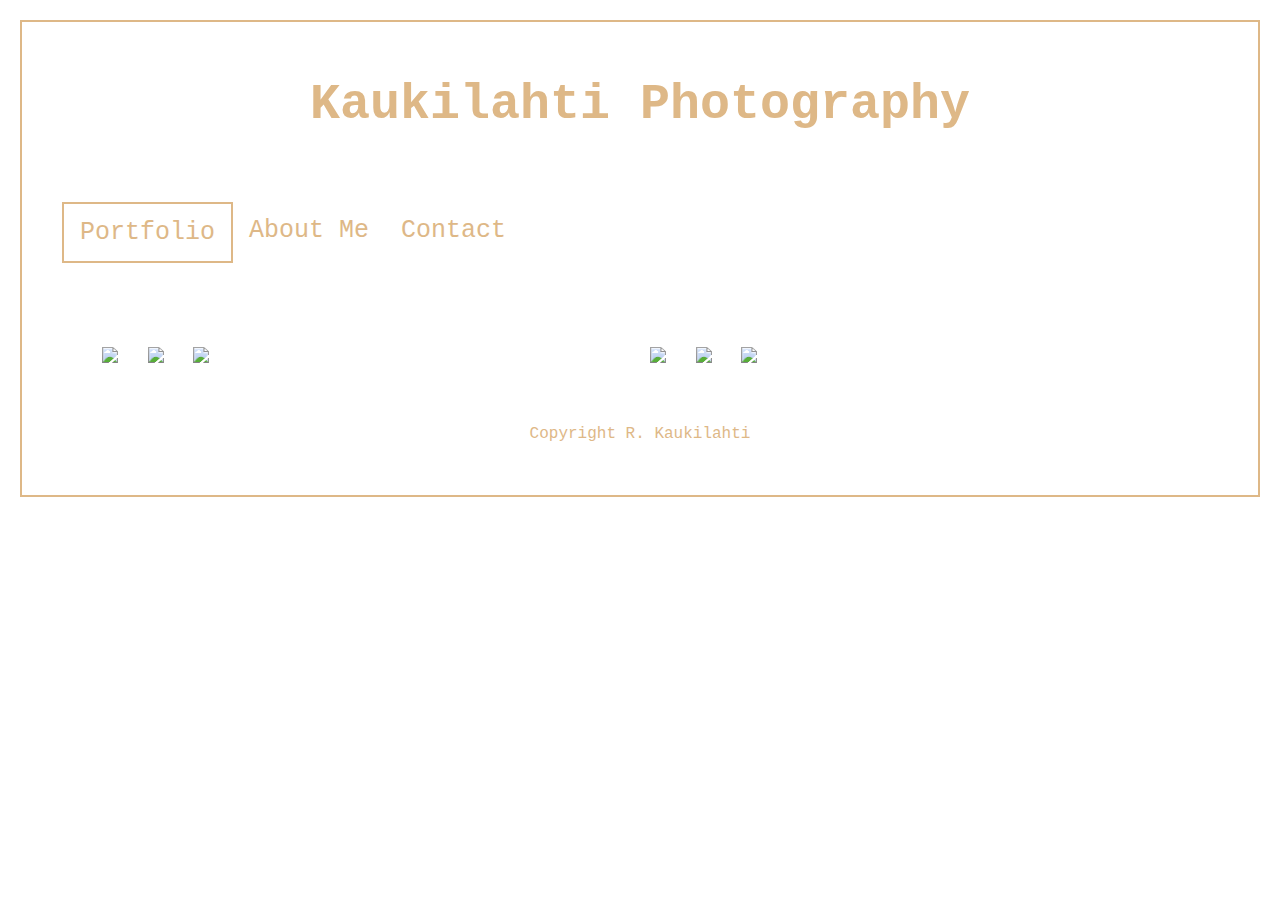
==== index.html @ d4d98cd8 "Add files via upload" ====
<!DOCTYPE html>
<html>
<head>
    <title> Kaukilahti Photography</title>
    <link rel="stylesheet" href="style.css">

</head>

<body>
<header>
    <h1>Kaukilahti Photography</h1>
    <br>
    <br>
    <div class="topnav">
        <a class="active" href="HTML5 -standardi.html">Portfolio</a>
        <a href="About.html">About Me</a>
        <a href="Contact.html">Contact</a>
</div>
<br>
<br>
<br>
</header>
 <section>
    <div class="row">
        <div class="column">
        <img src="sabesh-photography-5Yyt-mMIInc-unsplash.jpg">
        <img src="anita-austvika-MC3tgbre8Fo-unsplash.jpg">
        <img src="liana-mikah-po-1sfWYJrM-unsplash (2).jpg">
        </div>
        <div class="column">
            <img src="polina-kuzovkova-8j4G3WY_pF4-unsplash.jpg">
            <img src="boglarka-salamon-qcOxfbrgQDw-unsplash.jpg">
            <img src="jonathan-borba-JnWxlvh-FNo-unsplash.jpg">
        </div>
        </div>
 </section>
<br>
<br>
<footer>
        <p>Copyright R. Kaukilahti</p>
</footer>

</body>


</html>
---- style.css ----
body{
    border: 2px;
    border-style: solid;
    color:burlywood;
    padding: 20px;
    margin: 20px;
    font-family: 'Courier New', Courier, monospace;
    max-width: 100%;
}


header{
    margin: 20px;
}

header h1{
    font-size: 50px;
    text-align:center;
    color: burlywood;
}

/* Add a black background color to the top navigation */
.topnav {
    background-color: white;
    overflow: hidden;
   
  }
  
  /* Style the links inside the navigation bar */
  .topnav a {
    float: left;
    color: burlywood;
    text-align: center;
    padding: 14px 16px;
    text-decoration: none;
    font-size: 25px;
  }
  
  /* Change the color of links on hover */
  .topnav a:hover {
    background-color: white;
    color: burlywood;
    text-decoration: underline;
  }
  
  /* Add a color to the active/current link */
  .topnav a.active {
    border: 2px;
    border-style: solid;
    color: burlywood;
    background-color: white;
    text-decoration: none;
  }
.row h2{
    color: burlywood;
    padding-left: 30px;
}
   /* Create two equal columns that sits next to each other */
.lead {
    font-size: 35px; 
    text-align:center;
    margin: 30px;
}   
.column {
    flex: 25%;
    max-width: 50%;
    padding: 4 4px;
  }
  
.column img {
    margin: 10px;
    vertical-align: middle;
    width: 90%;
    column-gap: 20px;
    justify-content: space-between;
  }
.column2{
    max-width: 55%;
    font-size: 20px;
    padding: 5px;
}  
.column2 img{
    margin:100px;
    max-width: 60%;
    padding: 0;
    margin-right: 20px;
    justify-content: space-between;
    
}

.column3{
    font-size: 20px;
    padding: 30px;
    
    
}

.row {
        display: flex;
        flex-wrap: wrap;
       padding: 0 50px;
     }
.content{
    font-size: 30px;
    text-align: center;
}
.afterwords{
    padding:20px;
    font-size: 20px;
}
.signature{
text-align: center;
font-size: 20px;
}
    /* Responsive layout - makes a two column-layout instead of four columns */
@media screen and (max-width: 500px) {
    .column {
      flex: 50%;
      max-width: 90%;
    }
    .column2{
        flex: 50%;
        max-width:70%;
    }
}
footer{
        background-color: white;
        padding: 0px;
        margin: 0px;
        block-size: 50px;
        text-align: center;
    }
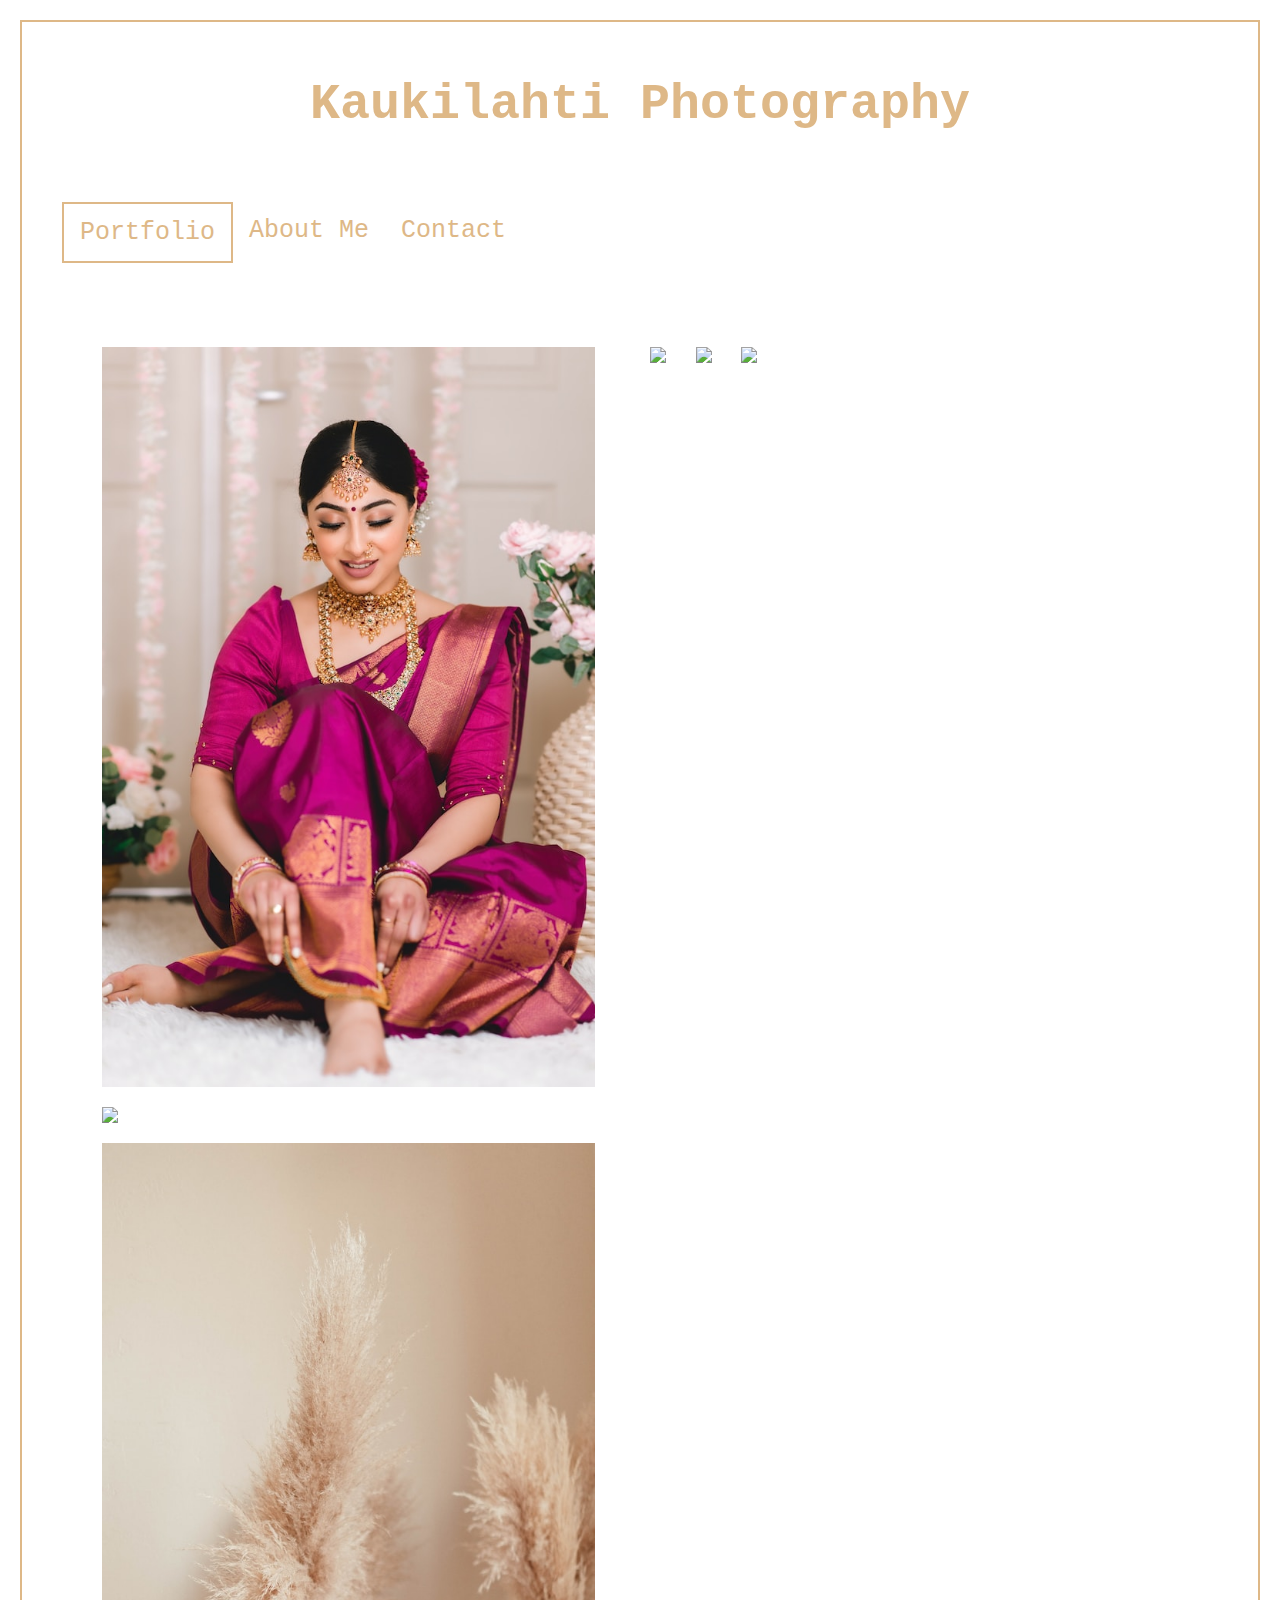
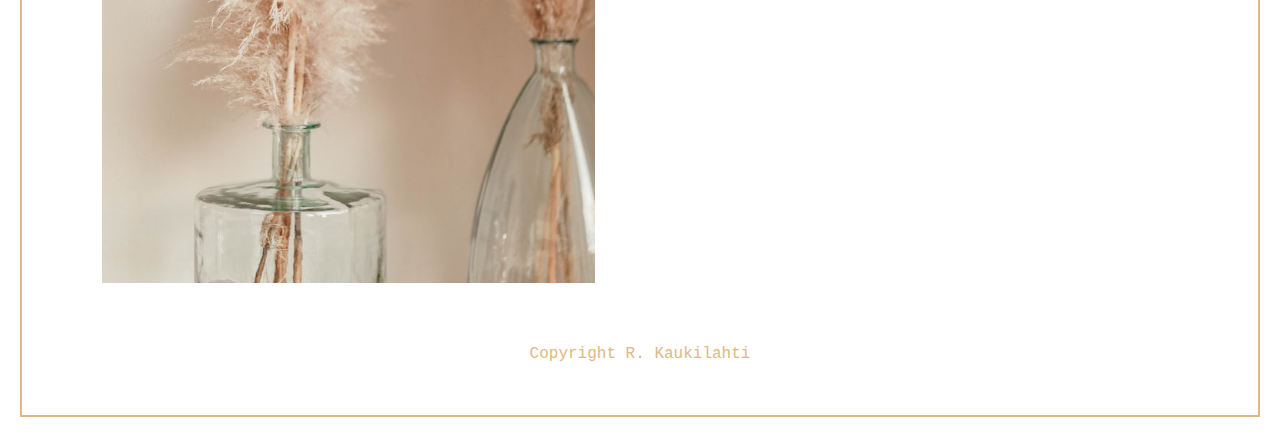
==== commit f08ae763: "Update index.html" ====
--- a/index.html
+++ b/index.html
@@ -23,14 +23,14 @@
  <section>
     <div class="row">
         <div class="column">
-        <img src="sabesh-photography-5Yyt-mMIInc-unsplash.jpg">
-        <img src="anita-austvika-MC3tgbre8Fo-unsplash.jpg">
-        <img src="liana-mikah-po-1sfWYJrM-unsplash (2).jpg">
+        <img src= "sabesh-photography-5Yyt-mMIInc-unsplash.jpg">
+        <img src= "Portfoliosivusto/kuva2.jpg">
+        <img src= "liana-mikah-po-1sfWYJrM-unsplash (2).jpg">
         </div>
         <div class="column">
-            <img src="polina-kuzovkova-8j4G3WY_pF4-unsplash.jpg">
-            <img src="boglarka-salamon-qcOxfbrgQDw-unsplash.jpg">
-            <img src="jonathan-borba-JnWxlvh-FNo-unsplash.jpg">
+            <img src= "Portfoliosivusto/polina-kuzovkova-8j4G3WY_pF4-unsplash.jpg">
+            <img src= "Portfoliosivusto/boglarka-salamon-qcOxfbrgQDw-unsplash.jpg">
+            <img src= "Portfoliosivusto/jonathan-borba-JnWxlvh-FNo-unsplash.jpg">
         </div>
         </div>
  </section>
@@ -43,4 +43,4 @@
 </body>
 
 
-</html>+</html>
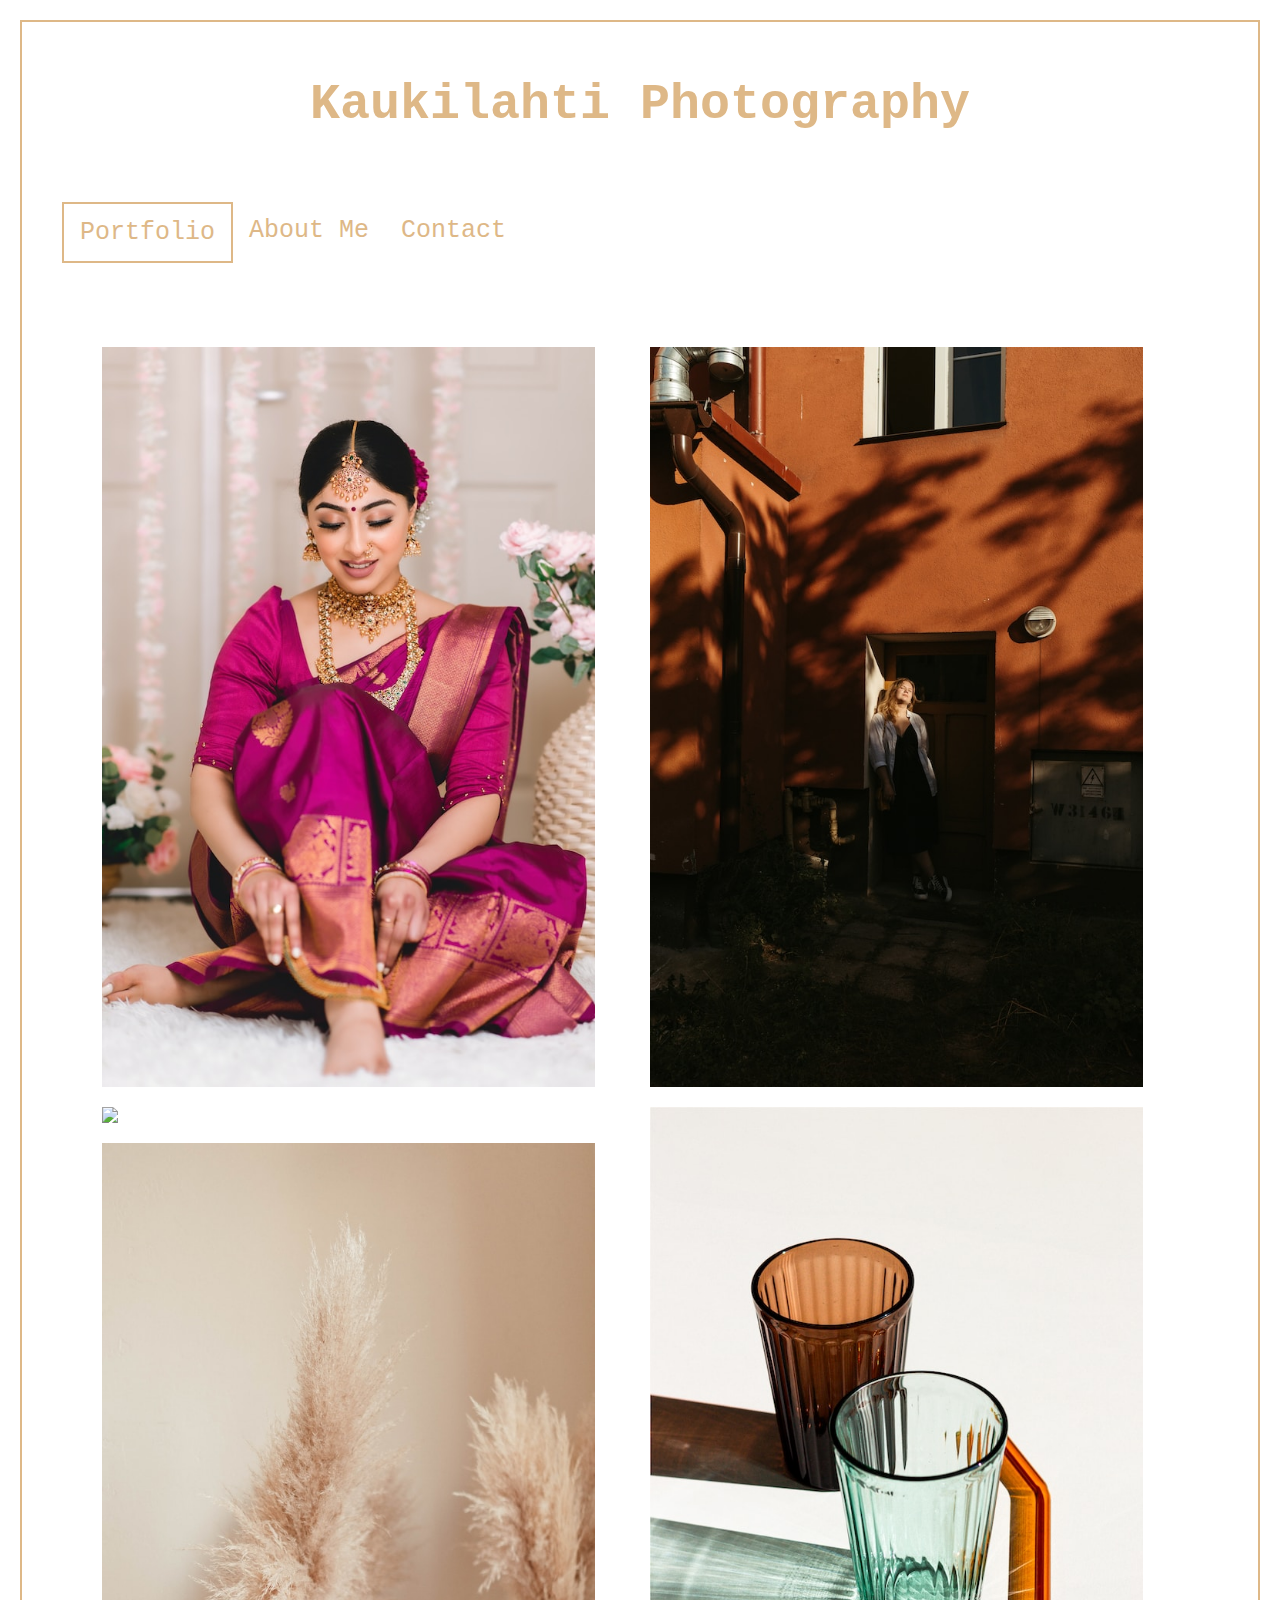
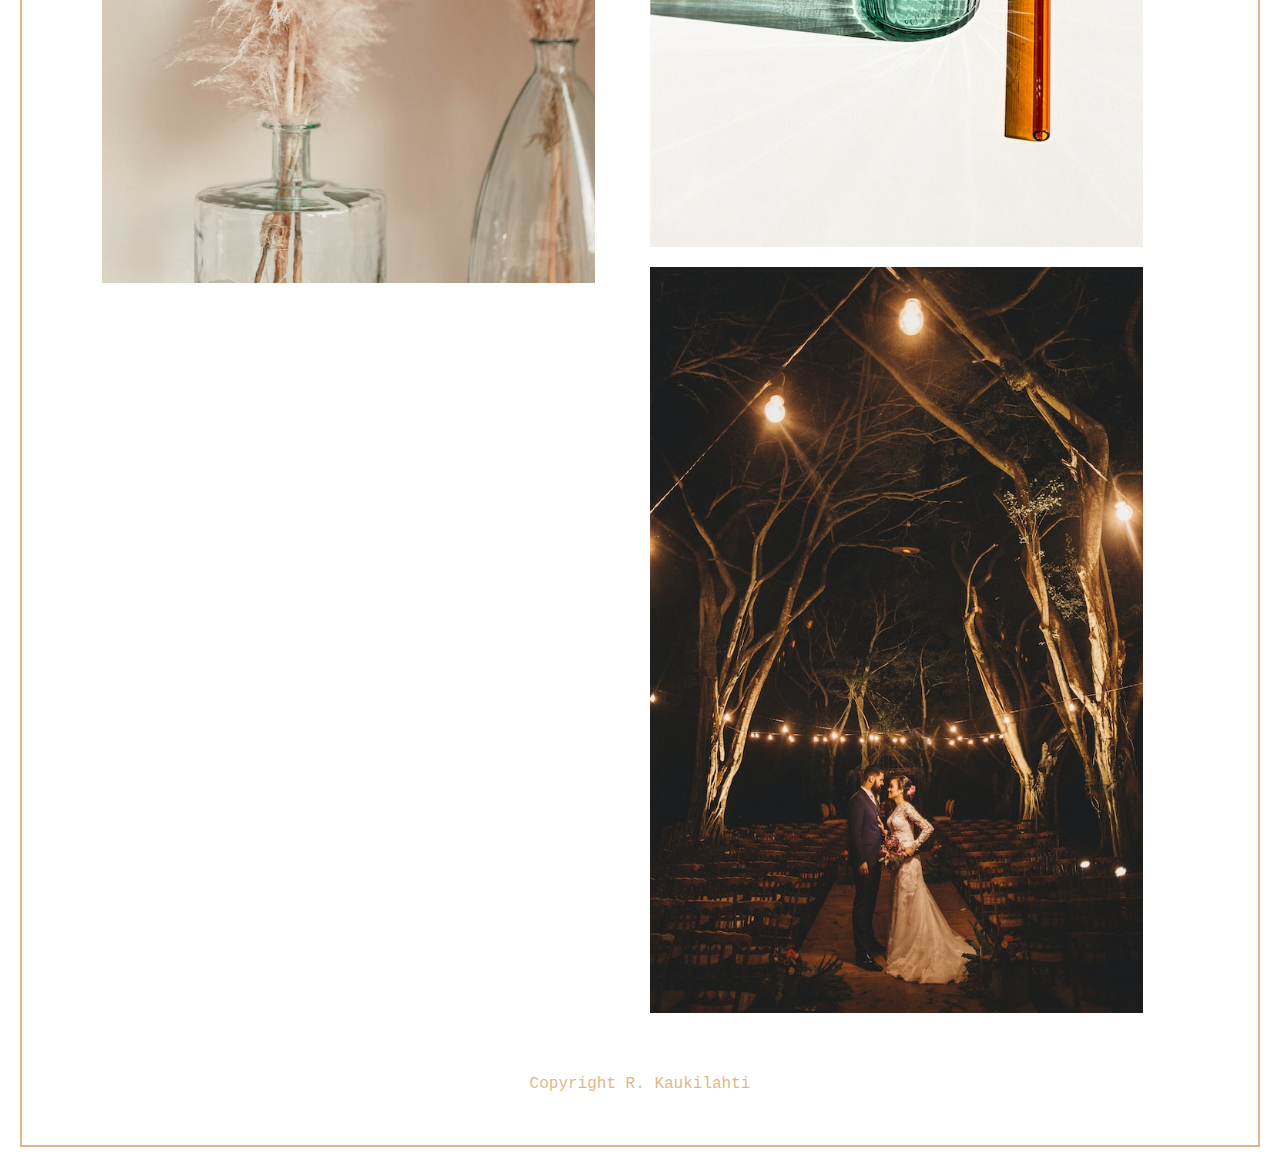
==== commit 889dd1c0: "Update index.html" ====
--- a/index.html
+++ b/index.html
@@ -28,9 +28,9 @@
         <img src= "liana-mikah-po-1sfWYJrM-unsplash (2).jpg">
         </div>
         <div class="column">
-            <img src= "Portfoliosivusto/polina-kuzovkova-8j4G3WY_pF4-unsplash.jpg">
-            <img src= "Portfoliosivusto/boglarka-salamon-qcOxfbrgQDw-unsplash.jpg">
-            <img src= "Portfoliosivusto/jonathan-borba-JnWxlvh-FNo-unsplash.jpg">
+            <img src= "polina-kuzovkova-8j4G3WY_pF4-unsplash.jpg">
+            <img src= "boglarka-salamon-qcOxfbrgQDw-unsplash.jpg">
+            <img src= "jonathan-borba-JnWxlvh-FNo-unsplash.jpg">
         </div>
         </div>
  </section>
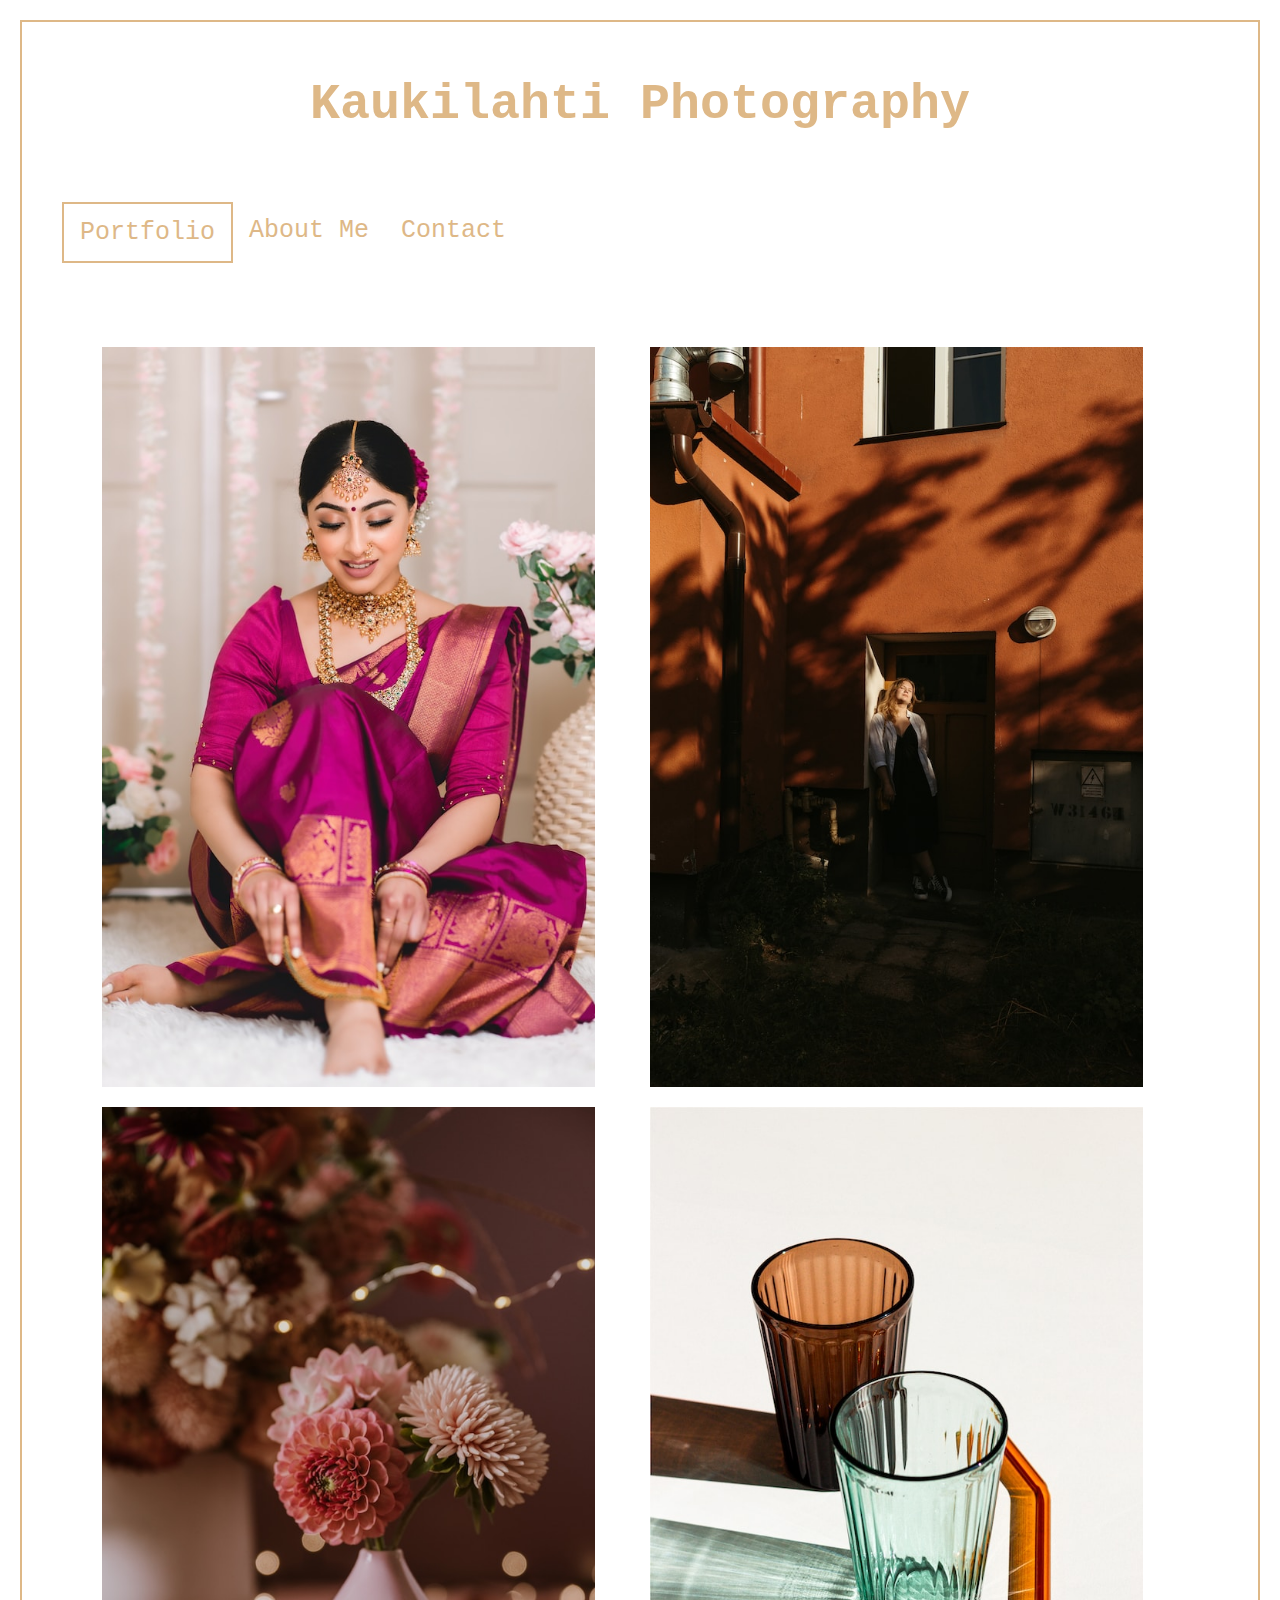
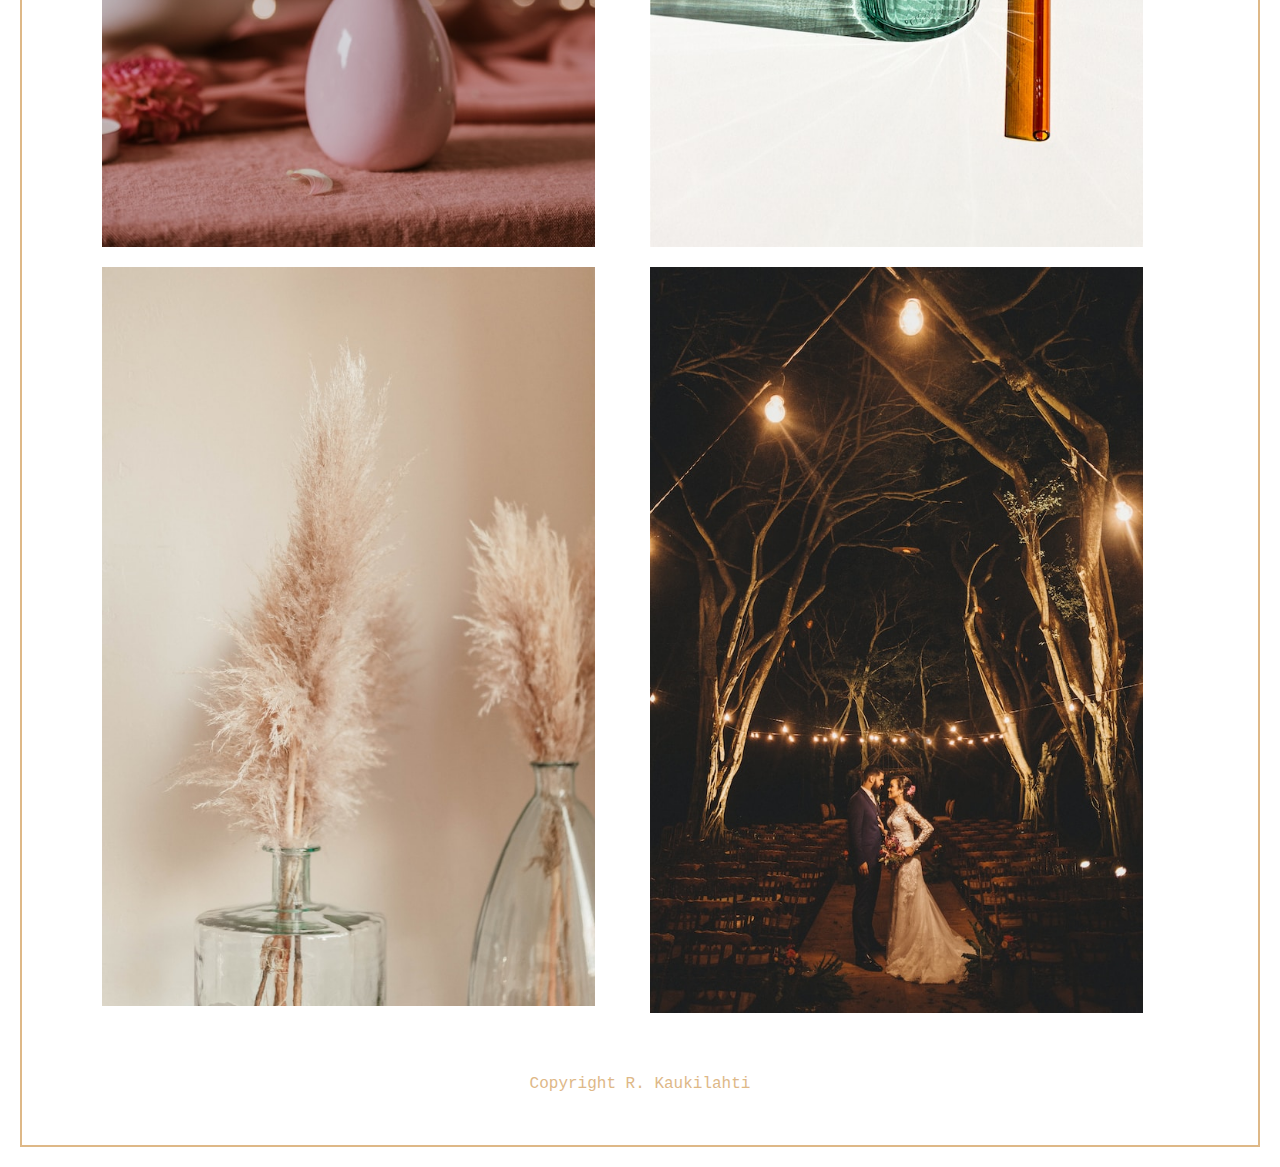
==== commit 84755cab: "Update index.html" ====
--- a/index.html
+++ b/index.html
@@ -24,7 +24,7 @@
     <div class="row">
         <div class="column">
         <img src= "sabesh-photography-5Yyt-mMIInc-unsplash.jpg">
-        <img src= "Portfoliosivusto/kuva2.jpg">
+        <img src= "anita-austvika-MC3tgbre8Fo-unsplash.jpg">
         <img src= "liana-mikah-po-1sfWYJrM-unsplash (2).jpg">
         </div>
         <div class="column">
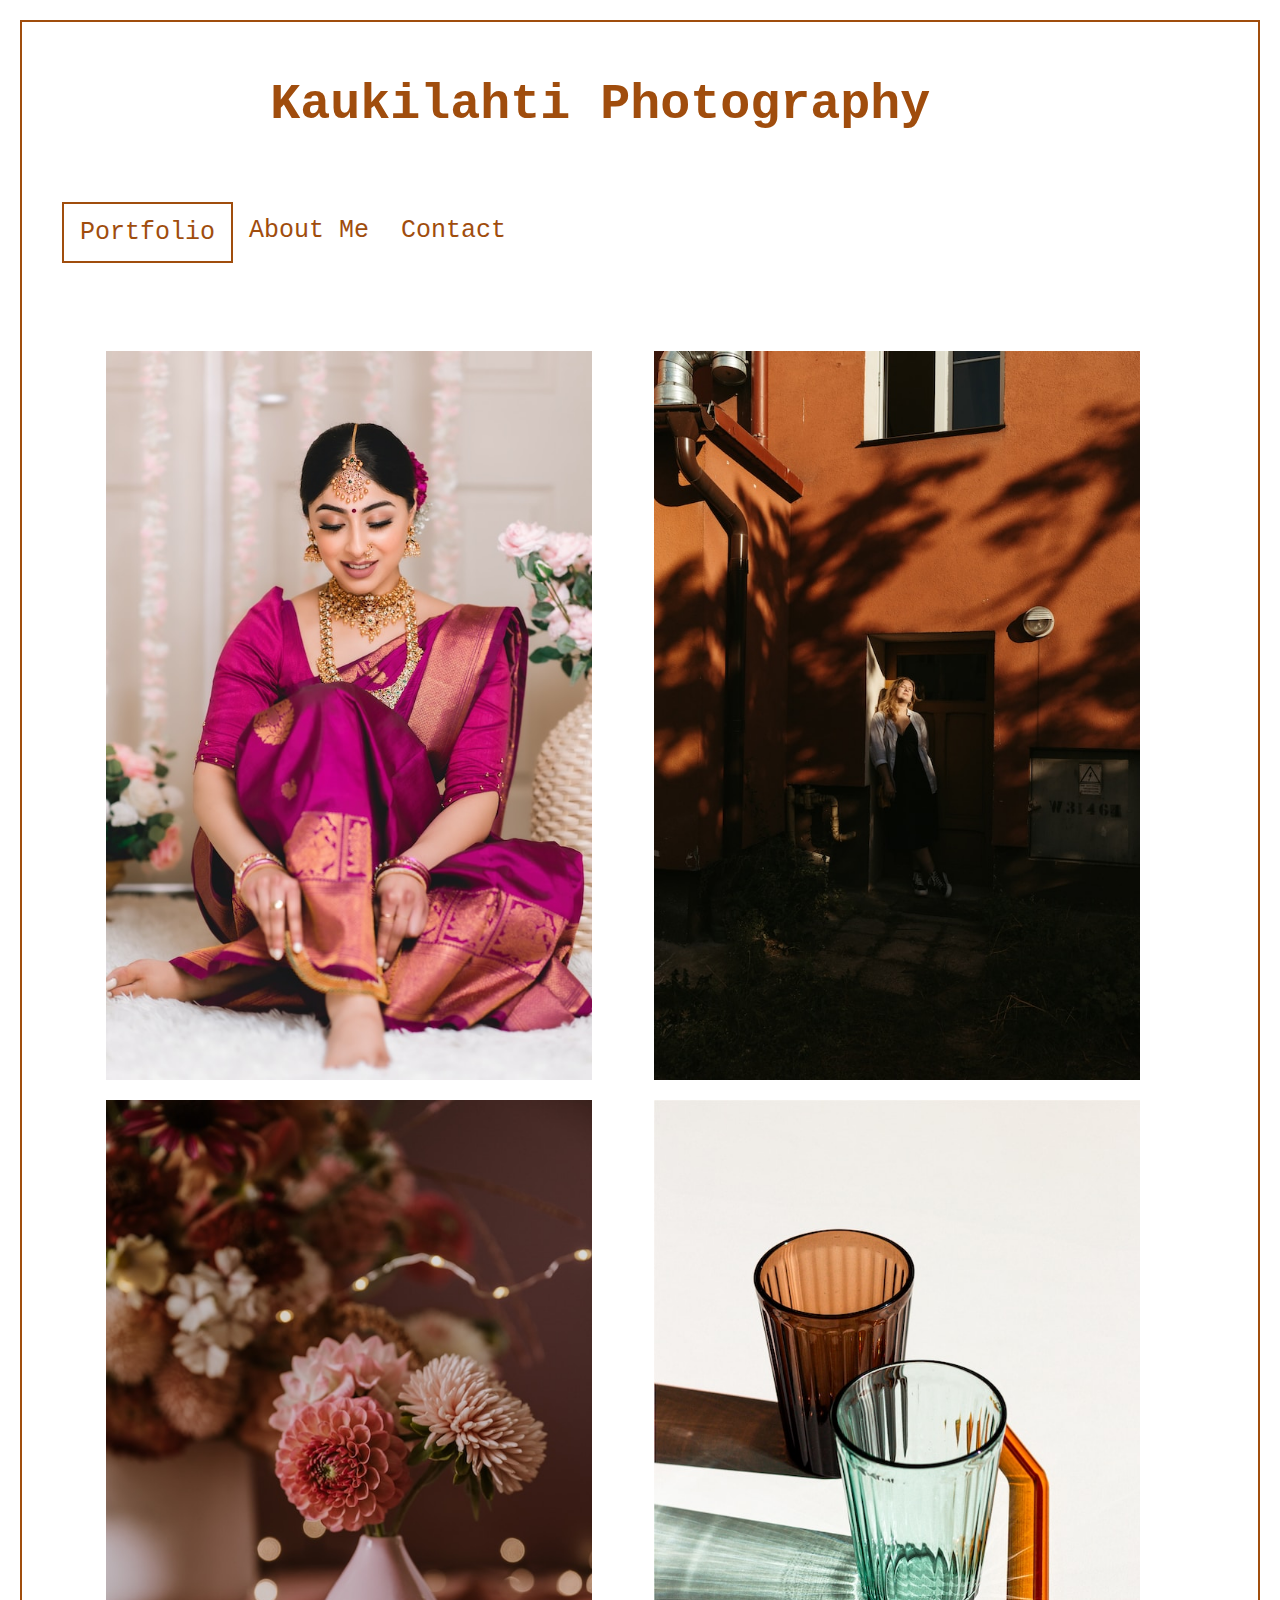
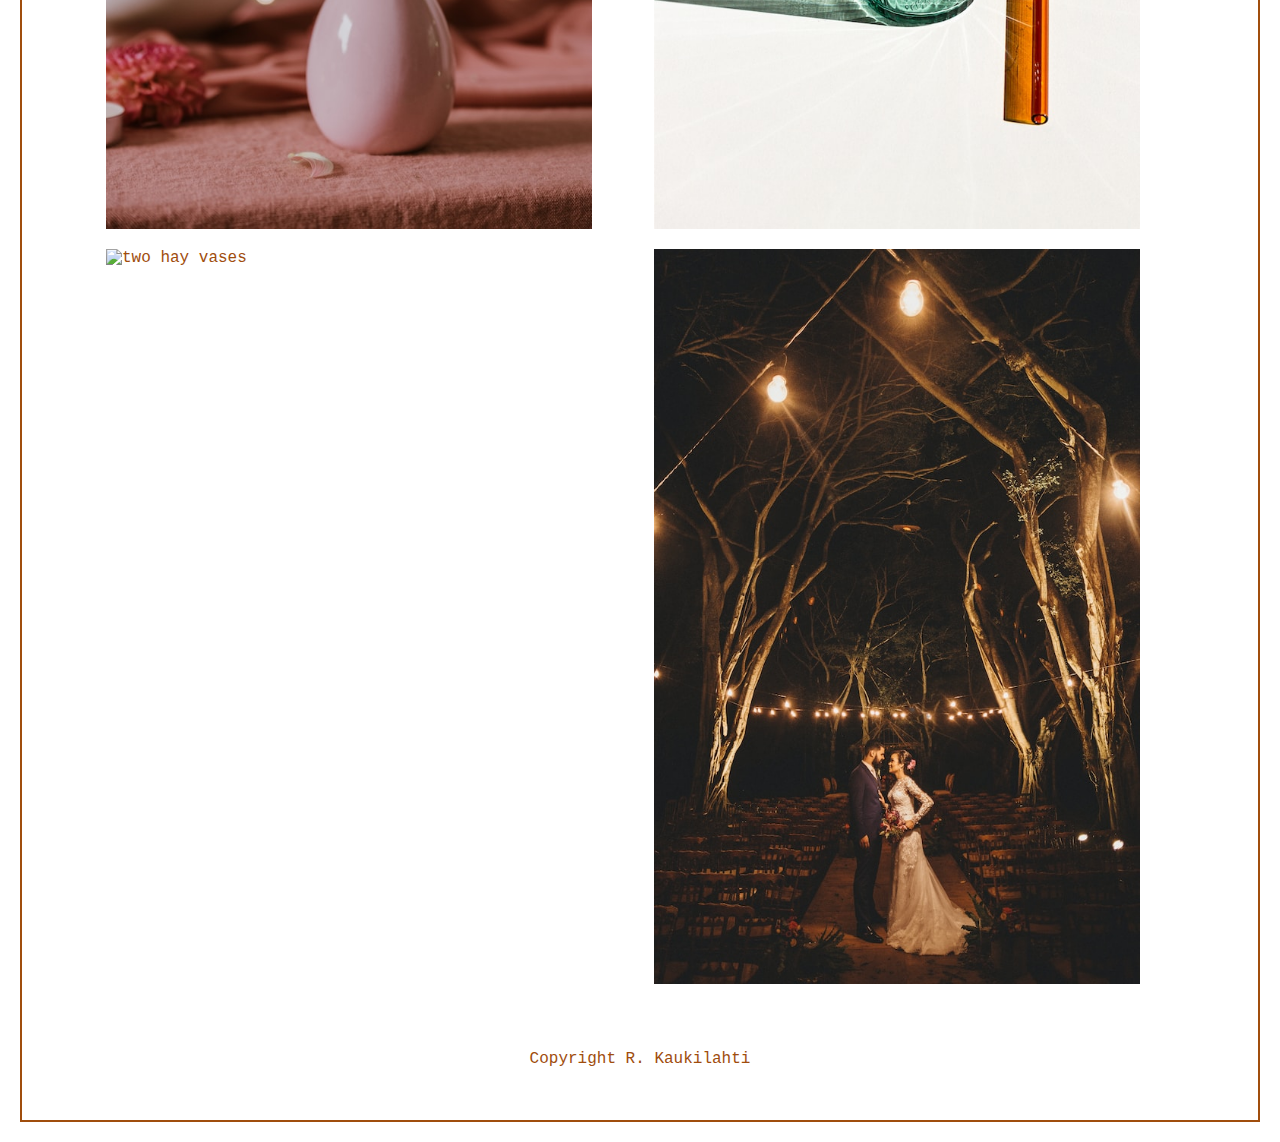
==== commit dd061094: "Update index.html" ====
--- a/index.html
+++ b/index.html
@@ -1,5 +1,5 @@
 <!DOCTYPE html>
-<html>
+<html lang="en">
 <head>
     <title> Kaukilahti Photography</title>
     <link rel="stylesheet" href="style.css">
@@ -12,7 +12,7 @@
     <br>
     <br>
     <div class="topnav">
-        <a class="active" href="HTML5 -standardi.html">Portfolio</a>
+        <a class="active" href="HTML5-standardi.html">Portfolio</a>
         <a href="About.html">About Me</a>
         <a href="Contact.html">Contact</a>
 </div>
@@ -23,14 +23,14 @@
  <section>
     <div class="row">
         <div class="column">
-        <img src= "sabesh-photography-5Yyt-mMIInc-unsplash.jpg">
-        <img src= "anita-austvika-MC3tgbre8Fo-unsplash.jpg">
-        <img src= "liana-mikah-po-1sfWYJrM-unsplash (2).jpg">
+        <img src= "sabesh-photography-5Yyt-mMIInc-unsplash.jpg" alt= "indian woman in sari">
+        <img src= "anita-austvika-MC3tgbre8Fo-unsplash.jpg" alt="flower vase on a table">
+        <img src= "liana-mikah-po-1sfWYJrM-unsplash(2).jpg" alt="two hay vases">
         </div>
         <div class="column">
-            <img src= "polina-kuzovkova-8j4G3WY_pF4-unsplash.jpg">
-            <img src= "boglarka-salamon-qcOxfbrgQDw-unsplash.jpg">
-            <img src= "jonathan-borba-JnWxlvh-FNo-unsplash.jpg">
+            <img src= "polina-kuzovkova-8j4G3WY_pF4-unsplash.jpg" alt="woman in front of building">
+            <img src= "boglarka-salamon-qcOxfbrgQDw-unsplash.jpg" alt="two drinking glasses and a straw">
+            <img src= "jonathan-borba-JnWxlvh-FNo-unsplash.jpg" alt="wedding portrait in a dark">
         </div>
         </div>
  </section>
--- a/style.css
+++ b/style.css
@@ -1,22 +1,24 @@
 body{
     border: 2px;
     border-style: solid;
-    color:burlywood;
+    color: #a04d0d;
     padding: 20px;
     margin: 20px;
     font-family: 'Courier New', Courier, monospace;
-    max-width: 100%;
+    max-width: 95%;
 }
 
 
 header{
     margin: 20px;
+    max-width: 90%;
+    text-align:center;
 }
 
 header h1{
     font-size: 50px;
     text-align:center;
-    color: burlywood;
+    color: #a04d0d ;
 }
 
 /* Add a black background color to the top navigation */
@@ -29,8 +31,8 @@
   /* Style the links inside the navigation bar */
   .topnav a {
     float: left;
-    color: burlywood;
-    text-align: center;
+    color: #a04d0d ;
+   /* text-align: center;*/
     padding: 14px 16px;
     text-decoration: none;
     font-size: 25px;
@@ -39,7 +41,7 @@
   /* Change the color of links on hover */
   .topnav a:hover {
     background-color: white;
-    color: burlywood;
+    color: #a04d0d;
     text-decoration: underline;
   }
   
@@ -47,12 +49,12 @@
   .topnav a.active {
     border: 2px;
     border-style: solid;
-    color: burlywood;
+    color: #a04d0d;
     background-color: white;
     text-decoration: none;
   }
 .row h2{
-    color: burlywood;
+    color: #a04d0d;
     padding-left: 30px;
 }
    /* Create two equal columns that sits next to each other */
@@ -64,7 +66,7 @@
 .column {
     flex: 25%;
     max-width: 50%;
-    padding: 4 4px;
+    padding: 4px 4px;
   }
   
 .column img {
@@ -114,6 +116,9 @@
 }
     /* Responsive layout - makes a two column-layout instead of four columns */
 @media screen and (max-width: 500px) {
+    .header h1{
+    text-align: center;
+    }
     .column {
       flex: 50%;
       max-width: 90%;
